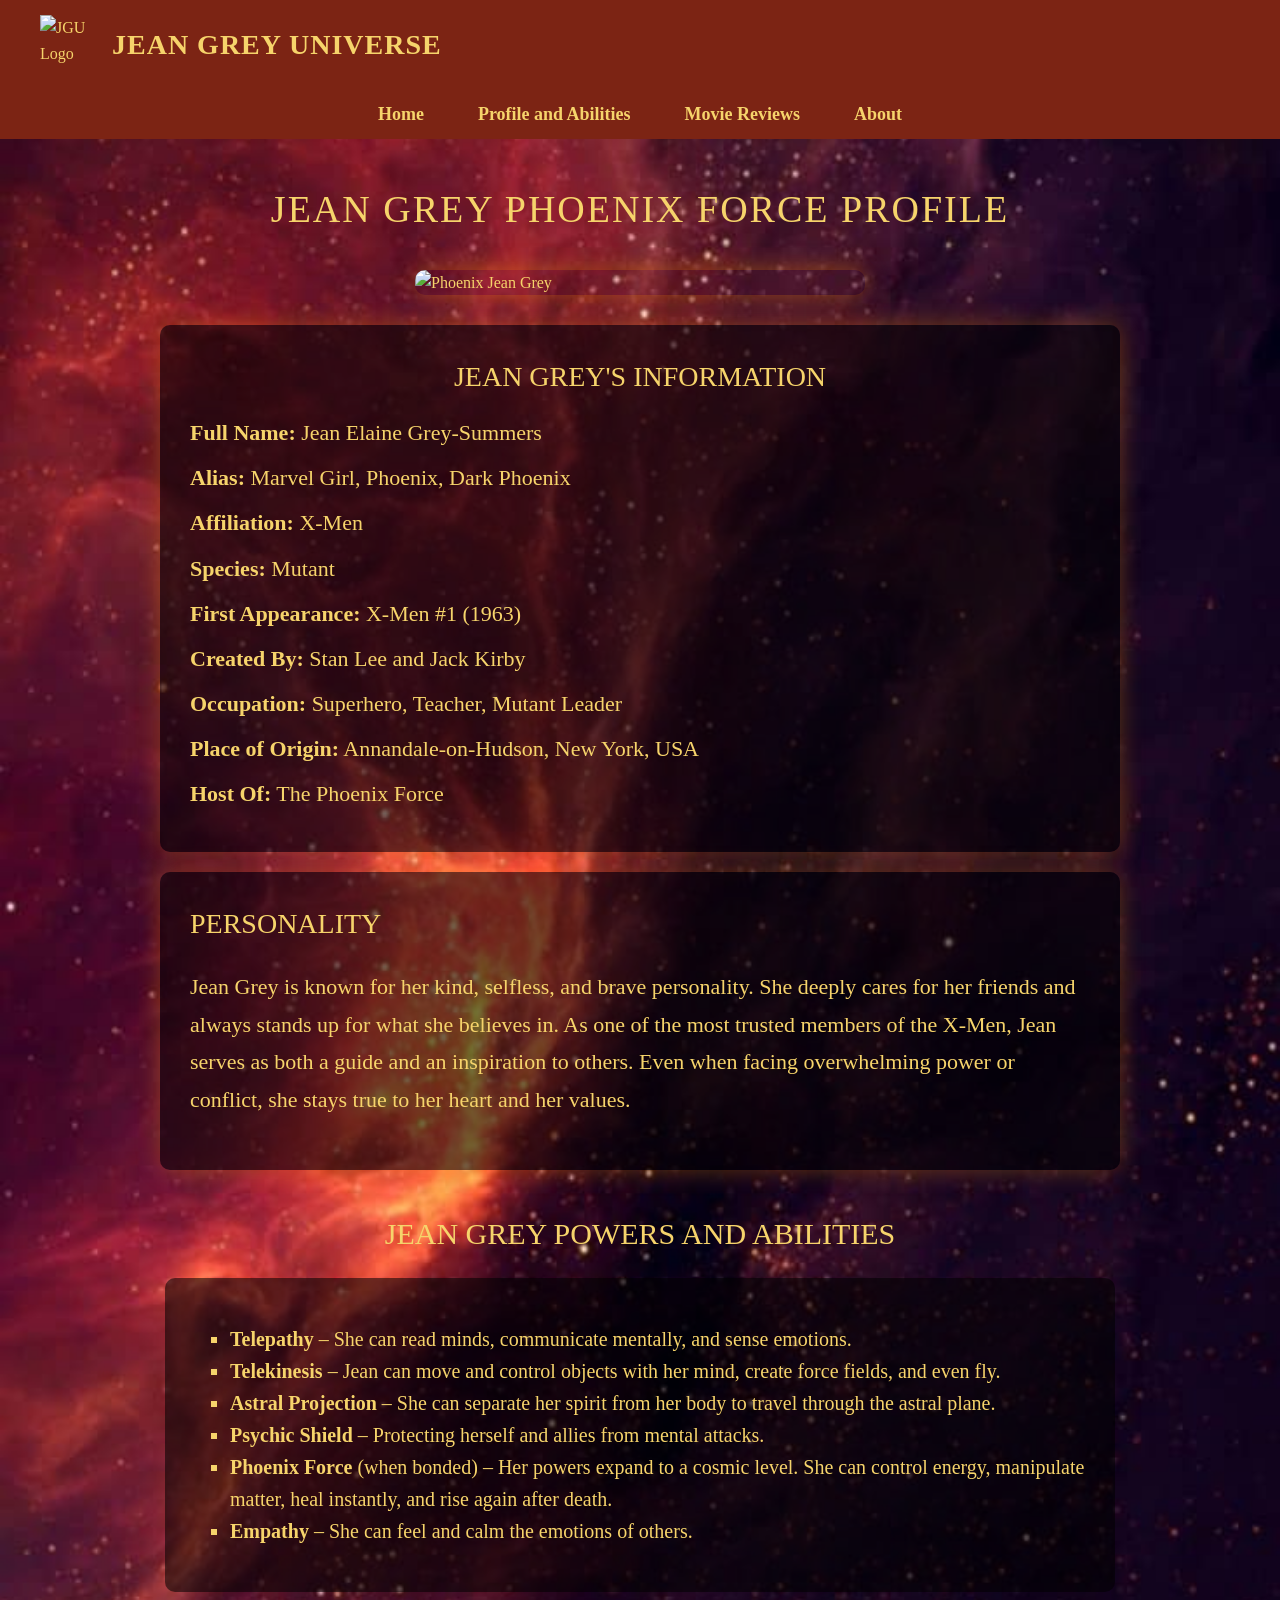
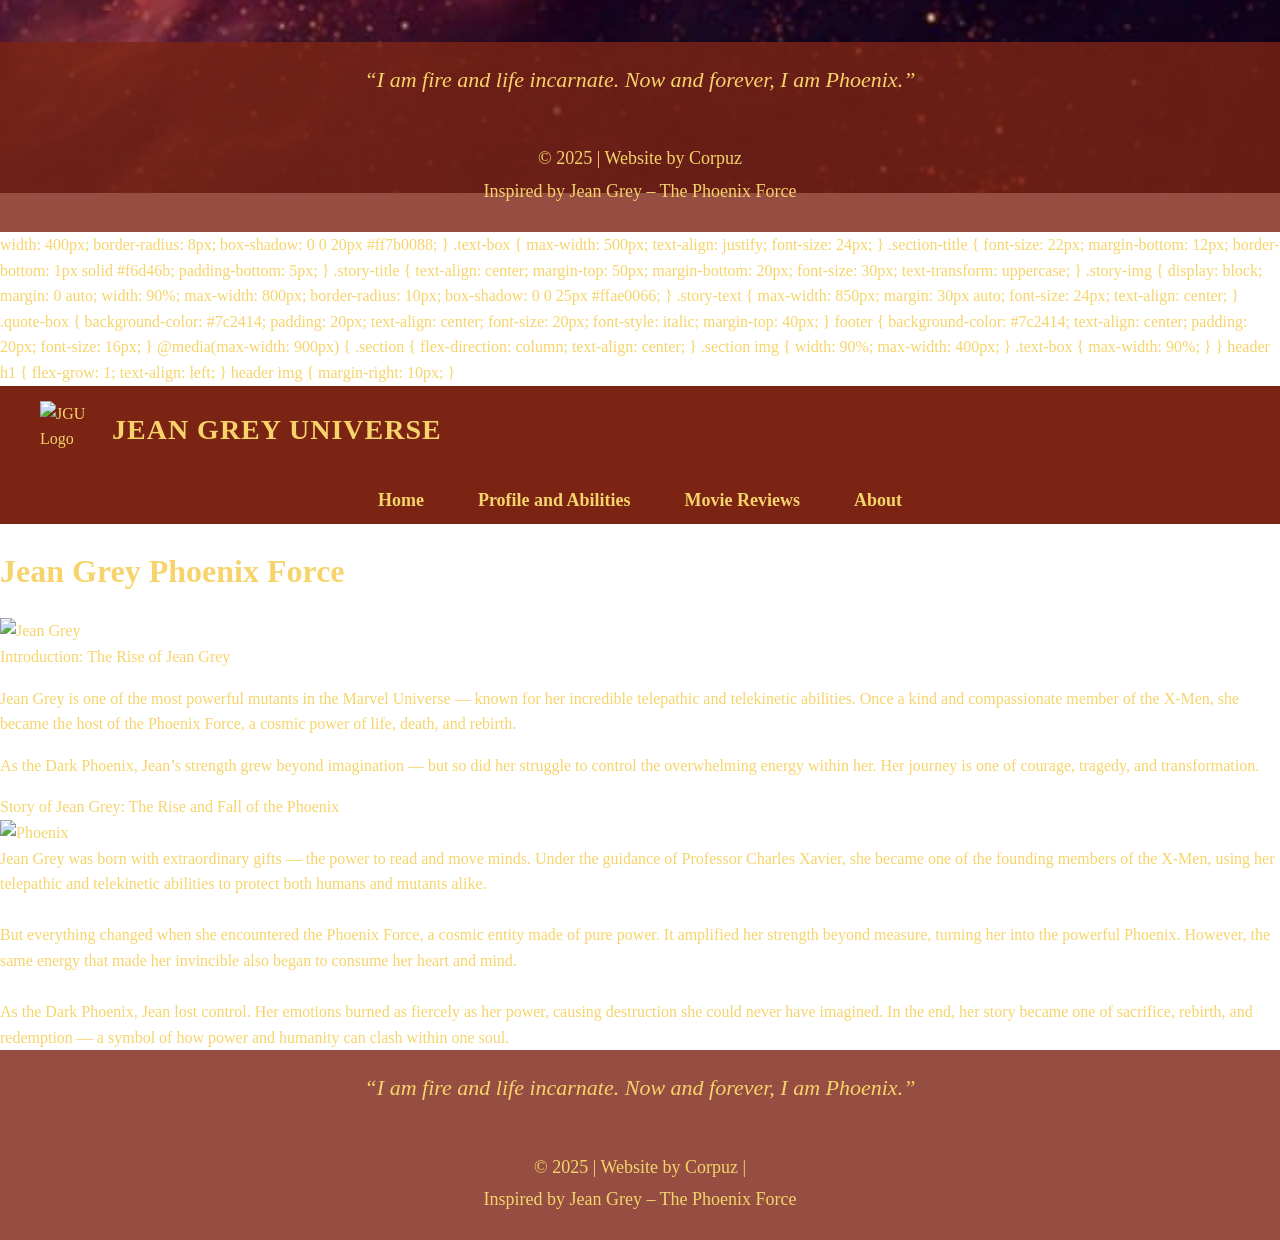
==== index.html @ b2e3488d "Rename 2.index.html to index.html" ====
<!DOCTYPE html>
<html lang="en">
<head>
    <meta charset="UTF-8">
    <meta name="viewport" content="width=device-width, initial-scale=1.0">
    <title>Jean Grey Universe - Profile & Abilities</title>

    <style>
        body {
            margin: 0;
            font-family: Georgia, serif;
            background: url("Messenger_creation_FD78155C-9B43-4DBA-8E69-68EBA44DCD0B.jpeg") no-repeat center center fixed;
            background-size: cover;
            color: #f6d46b;
            line-height: 1.6;
        }

        header {
            background-color: #7c2414;
            padding: 15px 40px;
            display: flex;
            align-items: center;
        }

        header img {
            width: 60px;
            height: 60px;
            margin-right: 12px;
        }

        header h1 {
            font-size: 28px;
            margin: 0;
            letter-spacing: 1px;
        }

        nav {
            background-color: #7c2414;
            text-align: center;
            padding: 10px 0;
        }

        nav a {
            margin: 0 25px;
            text-decoration: none;
            color: #f6d46b;
            font-size: 18px;
            font-weight: bold;
        }

        nav a:hover {
            color: white;
        }

        .title-main {
            text-align: center;
            font-size: 38px;
            margin-top: 40px;
            text-transform: uppercase;
            letter-spacing: 2px;
        }

        .phoenix-img {
            display: block;
            margin: 30px auto;
            width: 55%;
            max-width: 450px;
            border-radius: 10px;
            box-shadow: 0 0 25px #ff950066;
        }

        .box {
            max-width: 900px;
            margin: 20px auto;
            background-color: rgba(0, 0, 0, 0.55);
            padding: 30px;
            border-radius: 10px;
            box-shadow: 0 0 25px #ff950055;
        }

        .box-title {
            font-size: 28px;
            margin-bottom: 15px;
            text-transform: uppercase;
        }

        .profile-title {
            text-align: center;
        }

        .info-list p {
            font-size: 22px;
            margin: 10px 0;
        }

        .abilities-title {
            margin-top: 40px;
            font-size: 30px;
            text-align: center;
            text-transform: uppercase;
        }

        .abilities-box {
            max-width: 900px;
            margin: 20px auto 50px;
            background-color: rgba(0, 0, 0, 0.55);
            padding: 25px;
            border-radius: 10px;
            font-size: 20px;
        }

        .abilities-box ul {
            list-style: square;
        }

        .quote-box {
            background-color: #7c2414ce;
            padding: 20px;
            max-width: 100%;
            text-align: center;
            font-size: 22px;
            font-style: italic;
            margin: 0;
            border-radius: 0;
        }

        footer {
            background-color: #7c2414ce;
            text-align: center;
            padding: 25px 20px;
            font-size: 18px;
            color: #f6d46b;
            line-height: 1.8;
            margin: 0;
        }

        @media(max-width: 900px) {
            .phoenix-img {
                width: 80%;
            }
            .box, .abilities-box {
                width: 90%;
            }
        }
    </style>
</head>

<body>

<header>
    <img src="jgulogo.png" alt="JGU Logo">
    <h1>JEAN GREY UNIVERSE</h1>
</header>

<nav>
    <a href="phoenix1.index.html">Home</a>
    <a href="phoenix2.index.html">Profile and Abilities</a>
    <a href="#">Movie Reviews</a>
    <a href="#">About</a>
</nav>

<div class="title-main">Jean Grey Phoenix Force Profile</div>

<img src="lucas-werneck-dark-phoenix-mcu-low.jpg" class="phoenix-img" alt="Phoenix Jean Grey">

<div class="box">
    <div class="box-title profile-title">Jean Grey's Information</div>

    <div class="info-list">
        <p><b>Full Name:</b> Jean Elaine Grey-Summers</p>
        <p><b>Alias:</b> Marvel Girl, Phoenix, Dark Phoenix</p>
        <p><b>Affiliation:</b> X-Men</p>
        <p><b>Species:</b> Mutant</p>
        <p><b>First Appearance:</b> X-Men #1 (1963)</p>
        <p><b>Created By:</b> Stan Lee and Jack Kirby</p>
        <p><b>Occupation:</b> Superhero, Teacher, Mutant Leader</p>
        <p><b>Place of Origin:</b> Annandale-on-Hudson, New York, USA</p>
        <p><b>Host Of:</b> The Phoenix Force</p>
    </div>
</div>

<div class="box">
    <div class="box-title">Personality</div>

    <p style="font-size:22px; line-height:1.7;">
        Jean Grey is known for her kind, selfless, and brave
personality. She deeply cares for her friends and always
stands up for what she believes in. As one of the most
trusted members of the X-Men, Jean serves as both a
guide and an inspiration to others. Even when facing
overwhelming power or conflict, she stays true to her
heart and her values.
    </p>
</div>

<div class="abilities-title">Jean Grey Powers and Abilities</div>

<div class="abilities-box">
    <ul>
        <li><b>Telepathy</b> – She can read minds, communicate
mentally, and sense emotions.</li>
        <li><b>Telekinesis</b> – Jean can move and control objects with
her mind, create force fields, and even fly.</li>
        <li><b>Astral Projection</b> – She can separate her spirit from her
body to travel through the astral plane.</li>
        <li><b>Psychic Shield</b> – Protecting herself and allies from mental attacks.</li>
        <li><b>Phoenix Force</b> (when bonded) – Her powers expand to a
cosmic level. She can control energy, manipulate matter,
heal instantly, and rise again after death.</li>
        <li><b>Empathy</b> – She can feel and calm the emotions of
others.</li>
    </ul>
</div>

<div class="quote-box">
    “I am fire and life incarnate. Now and forever, I am Phoenix.”
</div>

<footer>
    © 2025 | Website by Corpuz<br>
    Inspired by Jean Grey – The Phoenix Force
</footer>

</body>
</html>            width: 400px;
            border-radius: 8px;
            box-shadow: 0 0 20px #ff7b0088;
        }

        .text-box {
            max-width: 500px;
            text-align: justify;
            font-size: 24px;
        }

        .section-title {
            font-size: 22px;
            margin-bottom: 12px;
            border-bottom: 1px solid #f6d46b;
            padding-bottom: 5px;
        }

        .story-title {
            text-align: center;
            margin-top: 50px;
            margin-bottom: 20px;
            font-size: 30px;
            text-transform: uppercase;
        }

        .story-img {
            display: block;
            margin: 0 auto;
            width: 90%;
            max-width: 800px;
            border-radius: 10px;
            box-shadow: 0 0 25px #ffae0066;
        }

        .story-text {
            max-width: 850px;
            margin: 30px auto;
            font-size: 24px;
            text-align: center;
        }

        .quote-box {
            background-color: #7c2414;
            padding: 20px;
            text-align: center;
            font-size: 20px;
            font-style: italic;
            margin-top: 40px;
        }

        footer {
            background-color: #7c2414;
            text-align: center;
            padding: 20px;
            font-size: 16px;
        }

        @media(max-width: 900px) {
            .section {
                flex-direction: column;
                text-align: center;
            }

            .section img {
                width: 90%;
                max-width: 400px;
            }

            .text-box {
                max-width: 90%;
            }
        }

        header h1 {
            flex-grow: 1;
            text-align: left;
        }

        header img {
            margin-right: 10px;
        }
    </style>
</head>

<body>
    
    <header>
       
        <img src="jgulogo.png" alt="JGU Logo">
         <h1>JEAN GREY UNIVERSE</h1>
    </header>
<nav>
            <a href="phoenix1.index.html">Home</a>
            <a href="phoenix2.index.html">Profile and Abilities</a>
            <a href="#">Movie Reviews</a>
            <a href="#">About</a>
        </nav>
    <div class="title-section">
        <h1>Jean Grey Phoenix Force</h1>
    </div>

    <div class="section">
        <img src="jean1.jpg" alt="Jean Grey">
        <div class="text-box">
            <div class="section-title">Introduction: The Rise of Jean Grey</div>
            <p>
                Jean Grey is one of the most powerful mutants in the Marvel Universe —
                known for her incredible telepathic and telekinetic abilities. Once a kind and
                compassionate member of the X-Men, she became the host of the Phoenix Force,
                a cosmic power of life, death, and rebirth.
            </p>
            <p>
                As the Dark Phoenix, Jean’s strength grew beyond imagination — but so did her struggle
                to control the overwhelming energy within her. Her journey is one of courage, tragedy,
                and transformation.
            </p>
        </div>
    </div>

    <div class="story-title">Story of Jean Grey: The Rise and Fall of the Phoenix</div>

    <img src="jean2.gif" class="story-img" alt="Phoenix">

    <div class="story-text">
        Jean Grey was born with extraordinary gifts — the power to read and move minds. Under the guidance of 
        Professor Charles Xavier, she became one of the founding members of the X-Men, using her telepathic 
        and telekinetic abilities to protect both humans and mutants alike.
        <br><br>
        But everything changed when she encountered the Phoenix Force, a cosmic entity made of pure power. 
        It amplified her strength beyond measure, turning her into the powerful Phoenix. However, the same 
        energy that made her invincible also began to consume her heart and mind.
        <br><br>
        As the Dark Phoenix, Jean lost control. Her emotions burned as fiercely as her power, causing destruction 
        she could never have imagined. In the end, her story became one of sacrifice, rebirth, and redemption — 
        a symbol of how power and humanity can clash within one soul.
    </div>

    <div class="quote-box">
        “I am fire and life incarnate. Now and forever, I am Phoenix.”
    </div>

    <footer>
        © 2025 | Website by Corpuz |<br>
        Inspired by Jean Grey – The Phoenix Force
    </footer>

</body>
</html>
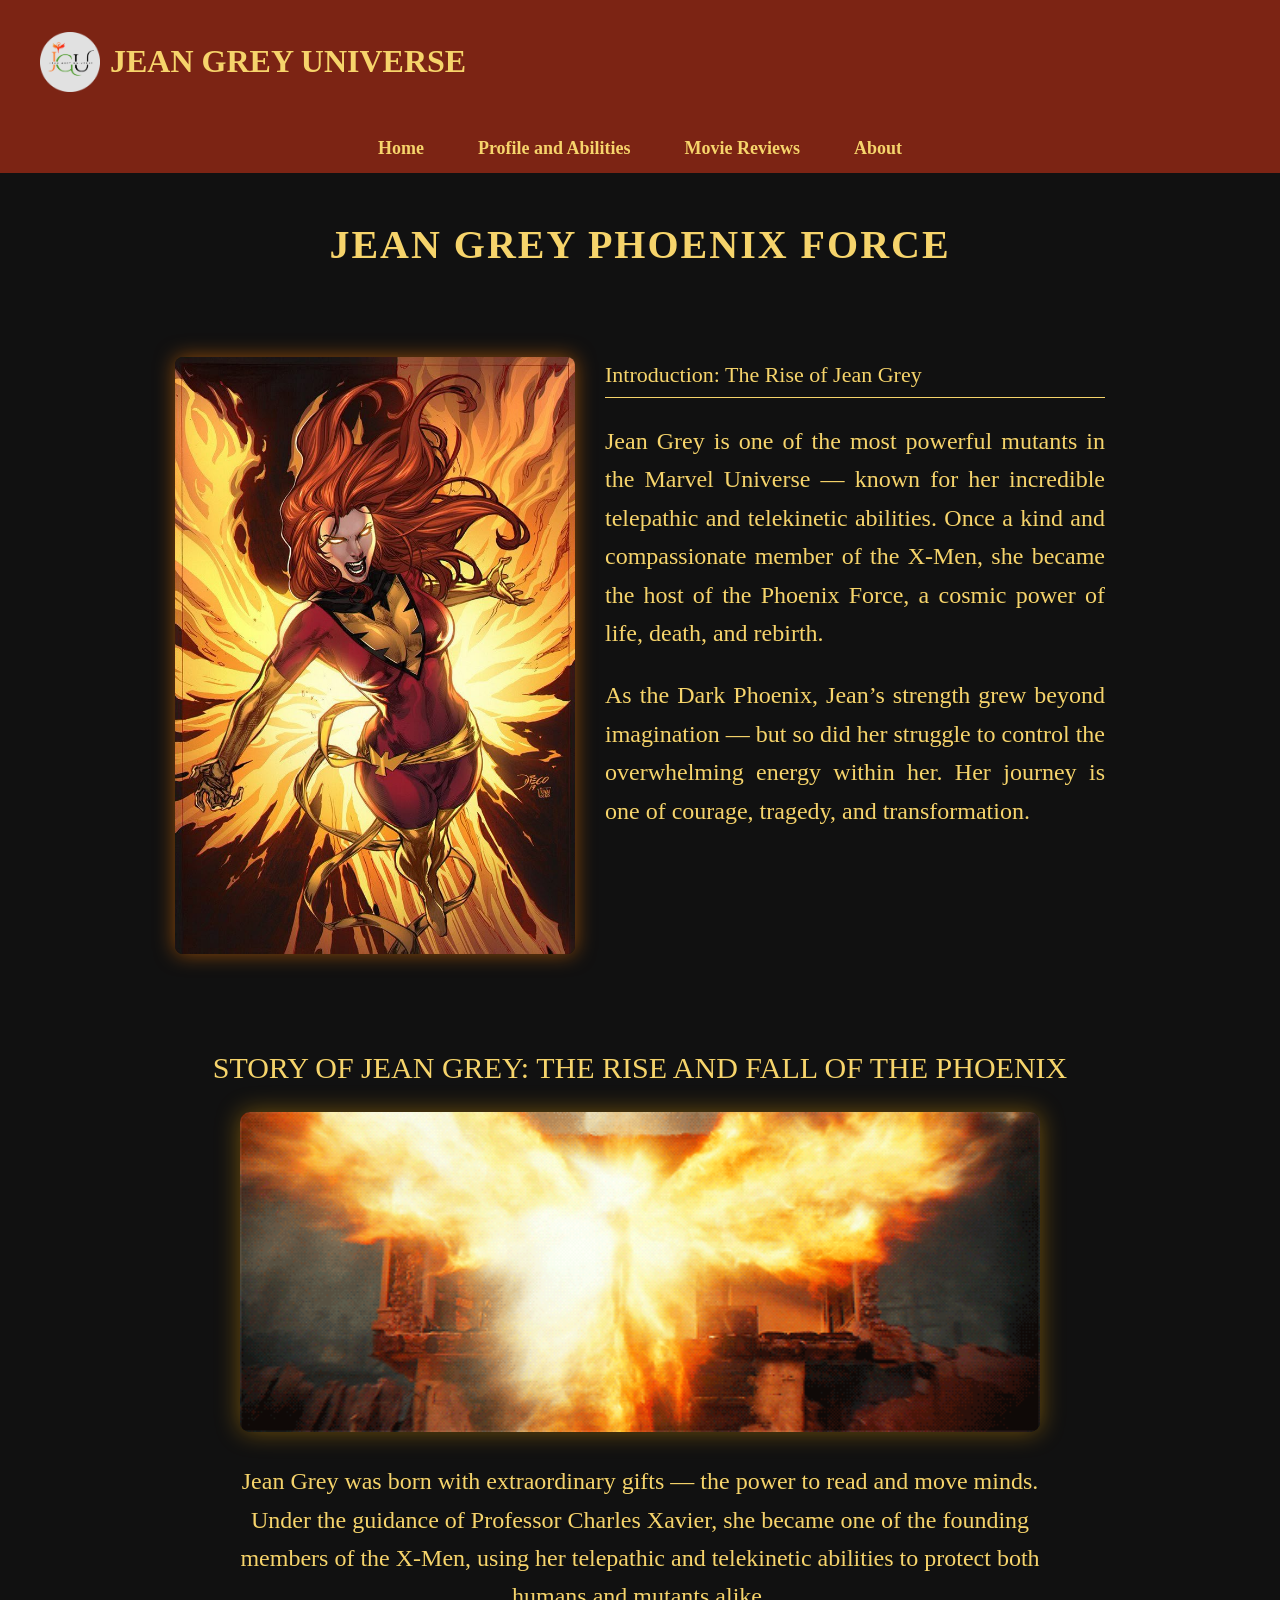
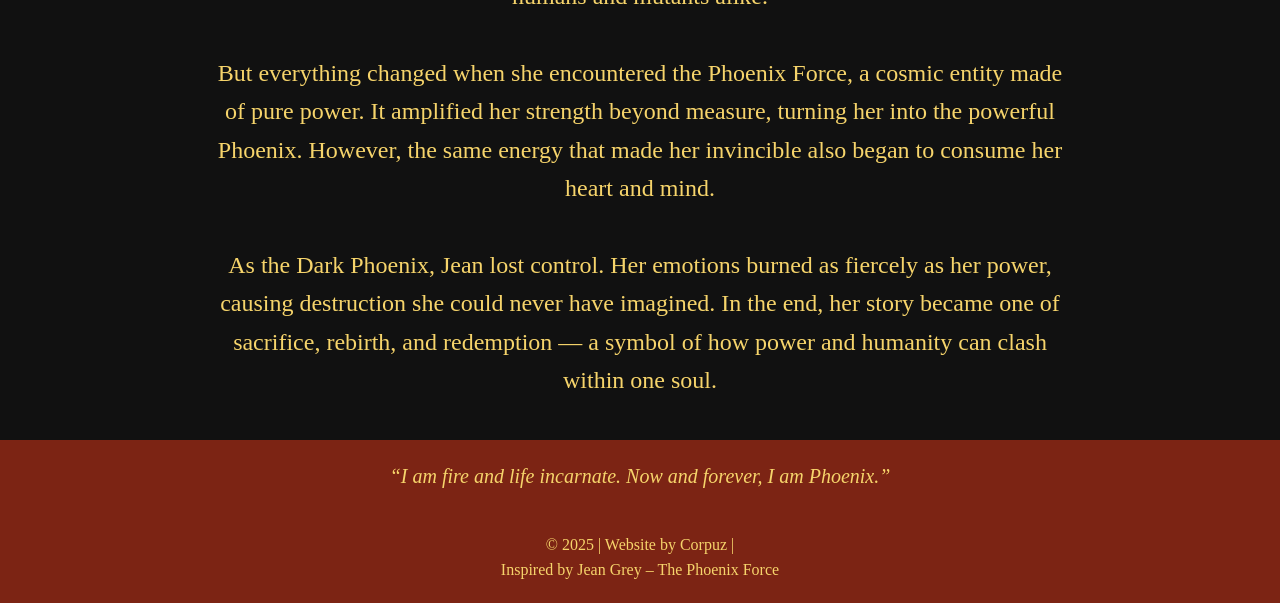
==== commit 1be9ac36: "Update and rename phoenix1.html to index.html" ====
--- a/index.html
+++ b/index.html
@@ -3,14 +3,13 @@
 <head>
     <meta charset="UTF-8">
     <meta name="viewport" content="width=device-width, initial-scale=1.0">
-    <title>Jean Grey Universe - Profile & Abilities</title>
+    <title>Jean Grey Universe</title>
 
     <style>
         body {
             margin: 0;
             font-family: Georgia, serif;
-            background: url("Messenger_creation_FD78155C-9B43-4DBA-8E69-68EBA44DCD0B.jpeg") no-repeat center center fixed;
-            background-size: cover;
+            background-color: #111;
             color: #f6d46b;
             line-height: 1.6;
         }
@@ -20,18 +19,13 @@
             padding: 15px 40px;
             display: flex;
             align-items: center;
+            justify-content: space-between;
         }
 
         header img {
             width: 60px;
             height: 60px;
-            margin-right: 12px;
-        }
-
-        header h1 {
-            font-size: 28px;
-            margin: 0;
-            letter-spacing: 1px;
+             margin-right: 10px;
         }
 
         nav {
@@ -46,183 +40,34 @@
             color: #f6d46b;
             font-size: 18px;
             font-weight: bold;
+            display: inline-block;
         }
 
         nav a:hover {
             color: white;
         }
 
-        .title-main {
-            text-align: center;
-            font-size: 38px;
-            margin-top: 40px;
+        .title-section {
+            text-align: center;
+            padding: 40px 10px;
+        }
+
+        .title-section h1 {
+            margin: 0;
+            font-size: 40px;
+            letter-spacing: 2px;
             text-transform: uppercase;
-            letter-spacing: 2px;
-        }
-
-        .phoenix-img {
-            display: block;
-            margin: 30px auto;
-            width: 55%;
-            max-width: 450px;
-            border-radius: 10px;
-            box-shadow: 0 0 25px #ff950066;
-        }
-
-        .box {
-            max-width: 900px;
-            margin: 20px auto;
-            background-color: rgba(0, 0, 0, 0.55);
-            padding: 30px;
-            border-radius: 10px;
-            box-shadow: 0 0 25px #ff950055;
-        }
-
-        .box-title {
-            font-size: 28px;
-            margin-bottom: 15px;
-            text-transform: uppercase;
-        }
-
-        .profile-title {
-            text-align: center;
-        }
-
-        .info-list p {
-            font-size: 22px;
-            margin: 10px 0;
-        }
-
-        .abilities-title {
-            margin-top: 40px;
-            font-size: 30px;
-            text-align: center;
-            text-transform: uppercase;
-        }
-
-        .abilities-box {
-            max-width: 900px;
-            margin: 20px auto 50px;
-            background-color: rgba(0, 0, 0, 0.55);
-            padding: 25px;
-            border-radius: 10px;
-            font-size: 20px;
-        }
-
-        .abilities-box ul {
-            list-style: square;
-        }
-
-        .quote-box {
-            background-color: #7c2414ce;
-            padding: 20px;
-            max-width: 100%;
-            text-align: center;
-            font-size: 22px;
-            font-style: italic;
-            margin: 0;
-            border-radius: 0;
-        }
-
-        footer {
-            background-color: #7c2414ce;
-            text-align: center;
-            padding: 25px 20px;
-            font-size: 18px;
-            color: #f6d46b;
-            line-height: 1.8;
-            margin: 0;
-        }
-
-        @media(max-width: 900px) {
-            .phoenix-img {
-                width: 80%;
-            }
-            .box, .abilities-box {
-                width: 90%;
-            }
-        }
-    </style>
-</head>
-
-<body>
-
-<header>
-    <img src="jgulogo.png" alt="JGU Logo">
-    <h1>JEAN GREY UNIVERSE</h1>
-</header>
-
-<nav>
-    <a href="phoenix1.index.html">Home</a>
-    <a href="phoenix2.index.html">Profile and Abilities</a>
-    <a href="#">Movie Reviews</a>
-    <a href="#">About</a>
-</nav>
-
-<div class="title-main">Jean Grey Phoenix Force Profile</div>
-
-<img src="lucas-werneck-dark-phoenix-mcu-low.jpg" class="phoenix-img" alt="Phoenix Jean Grey">
-
-<div class="box">
-    <div class="box-title profile-title">Jean Grey's Information</div>
-
-    <div class="info-list">
-        <p><b>Full Name:</b> Jean Elaine Grey-Summers</p>
-        <p><b>Alias:</b> Marvel Girl, Phoenix, Dark Phoenix</p>
-        <p><b>Affiliation:</b> X-Men</p>
-        <p><b>Species:</b> Mutant</p>
-        <p><b>First Appearance:</b> X-Men #1 (1963)</p>
-        <p><b>Created By:</b> Stan Lee and Jack Kirby</p>
-        <p><b>Occupation:</b> Superhero, Teacher, Mutant Leader</p>
-        <p><b>Place of Origin:</b> Annandale-on-Hudson, New York, USA</p>
-        <p><b>Host Of:</b> The Phoenix Force</p>
-    </div>
-</div>
-
-<div class="box">
-    <div class="box-title">Personality</div>
-
-    <p style="font-size:22px; line-height:1.7;">
-        Jean Grey is known for her kind, selfless, and brave
-personality. She deeply cares for her friends and always
-stands up for what she believes in. As one of the most
-trusted members of the X-Men, Jean serves as both a
-guide and an inspiration to others. Even when facing
-overwhelming power or conflict, she stays true to her
-heart and her values.
-    </p>
-</div>
-
-<div class="abilities-title">Jean Grey Powers and Abilities</div>
-
-<div class="abilities-box">
-    <ul>
-        <li><b>Telepathy</b> – She can read minds, communicate
-mentally, and sense emotions.</li>
-        <li><b>Telekinesis</b> – Jean can move and control objects with
-her mind, create force fields, and even fly.</li>
-        <li><b>Astral Projection</b> – She can separate her spirit from her
-body to travel through the astral plane.</li>
-        <li><b>Psychic Shield</b> – Protecting herself and allies from mental attacks.</li>
-        <li><b>Phoenix Force</b> (when bonded) – Her powers expand to a
-cosmic level. She can control energy, manipulate matter,
-heal instantly, and rise again after death.</li>
-        <li><b>Empathy</b> – She can feel and calm the emotions of
-others.</li>
-    </ul>
-</div>
-
-<div class="quote-box">
-    “I am fire and life incarnate. Now and forever, I am Phoenix.”
-</div>
-
-<footer>
-    © 2025 | Website by Corpuz<br>
-    Inspired by Jean Grey – The Phoenix Force
-</footer>
-
-</body>
-</html>            width: 400px;
+        }
+
+        .section {
+            display: flex;
+            justify-content: center;
+            padding: 40px;
+            gap: 30px;
+        }
+
+        .section img {
+            width: 400px;
             border-radius: 8px;
             box-shadow: 0 0 20px #ff7b0088;
         }
@@ -311,12 +156,12 @@
     
     <header>
        
-        <img src="jgulogo.png" alt="JGU Logo">
+        <img src="cropped_circle_image.png" alt="JGU Logo">
          <h1>JEAN GREY UNIVERSE</h1>
     </header>
 <nav>
-            <a href="phoenix1.index.html">Home</a>
-            <a href="phoenix2.index.html">Profile and Abilities</a>
+            <a href="index.html">Home</a>
+            <a href="page2.html">Profile and Abilities</a>
             <a href="#">Movie Reviews</a>
             <a href="#">About</a>
         </nav>
@@ -325,7 +170,7 @@
     </div>
 
     <div class="section">
-        <img src="jean1.jpg" alt="Jean Grey">
+        <img src="b725380bf64ba335d2a28d1504a6973b.jpg" alt="Jean Grey">
         <div class="text-box">
             <div class="section-title">Introduction: The Rise of Jean Grey</div>
             <p>
@@ -344,7 +189,7 @@
 
     <div class="story-title">Story of Jean Grey: The Rise and Fall of the Phoenix</div>
 
-    <img src="jean2.gif" class="story-img" alt="Phoenix">
+    <img src="35b79aedaf72eb4aabc5873484487a88.gif" class="story-img" alt="Phoenix">
 
     <div class="story-text">
         Jean Grey was born with extraordinary gifts — the power to read and move minds. Under the guidance of 
@@ -370,4 +215,5 @@
     </footer>
 
 </body>
-</html>
+  </html>
+  
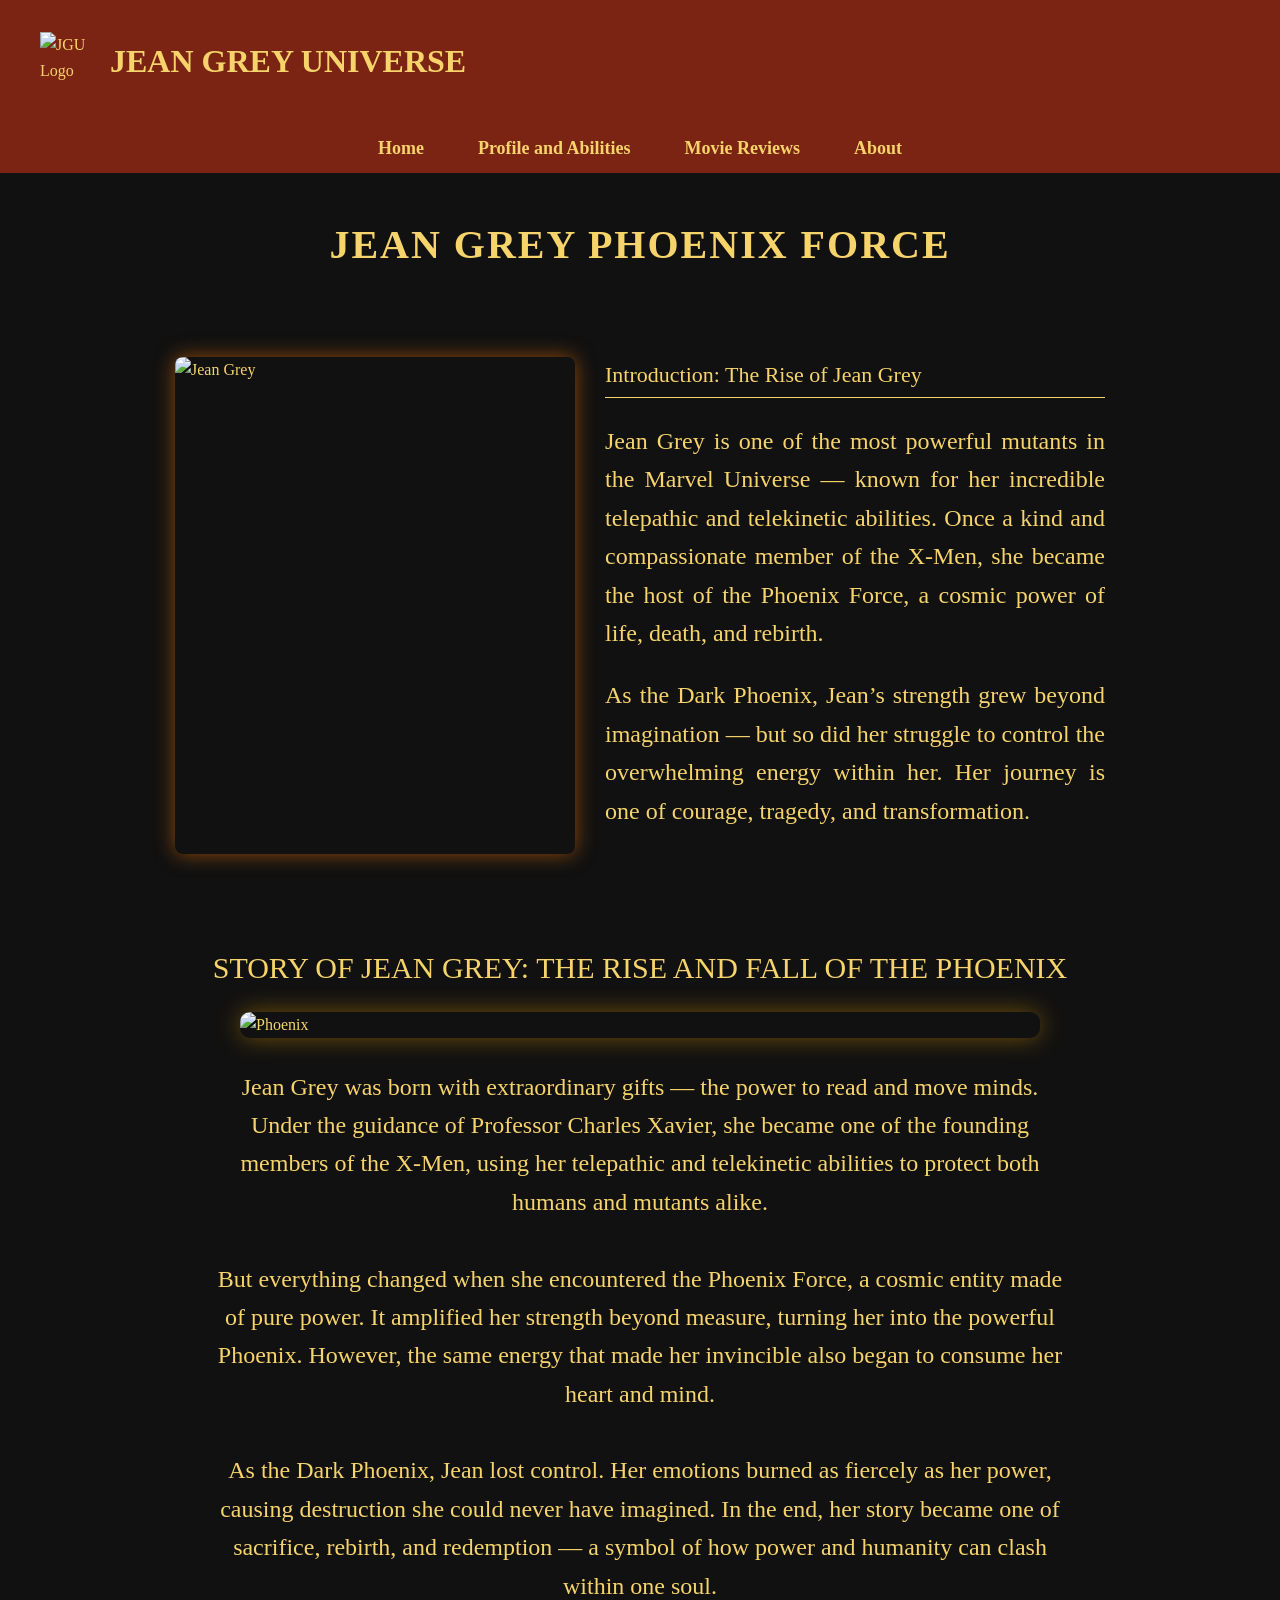
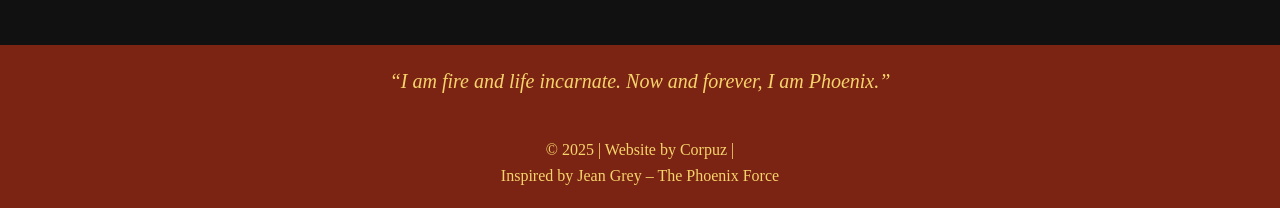
==== commit d37393d4: "Update index.html" ====
--- a/index.html
+++ b/index.html
@@ -156,21 +156,21 @@
     
     <header>
        
-        <img src="cropped_circle_image.png" alt="JGU Logo">
+        <img src="jgulogo.png" alt="JGU Logo">
          <h1>JEAN GREY UNIVERSE</h1>
     </header>
 <nav>
             <a href="index.html">Home</a>
             <a href="page2.html">Profile and Abilities</a>
-            <a href="#">Movie Reviews</a>
-            <a href="#">About</a>
+            <a href="page3.html">Movie Reviews</a>
+            <a href="page4.html">About</a>
         </nav>
     <div class="title-section">
         <h1>Jean Grey Phoenix Force</h1>
     </div>
 
     <div class="section">
-        <img src="b725380bf64ba335d2a28d1504a6973b.jpg" alt="Jean Grey">
+        <img src="jean1.jpg" alt="Jean Grey">
         <div class="text-box">
             <div class="section-title">Introduction: The Rise of Jean Grey</div>
             <p>
@@ -189,7 +189,7 @@
 
     <div class="story-title">Story of Jean Grey: The Rise and Fall of the Phoenix</div>
 
-    <img src="35b79aedaf72eb4aabc5873484487a88.gif" class="story-img" alt="Phoenix">
+    <img src="0cc0ce76d98af5ee590712105dcce451.gif" class="story-img" alt="Phoenix">
 
     <div class="story-text">
         Jean Grey was born with extraordinary gifts — the power to read and move minds. Under the guidance of 
@@ -215,5 +215,4 @@
     </footer>
 
 </body>
-  </html>
-  
+</html>
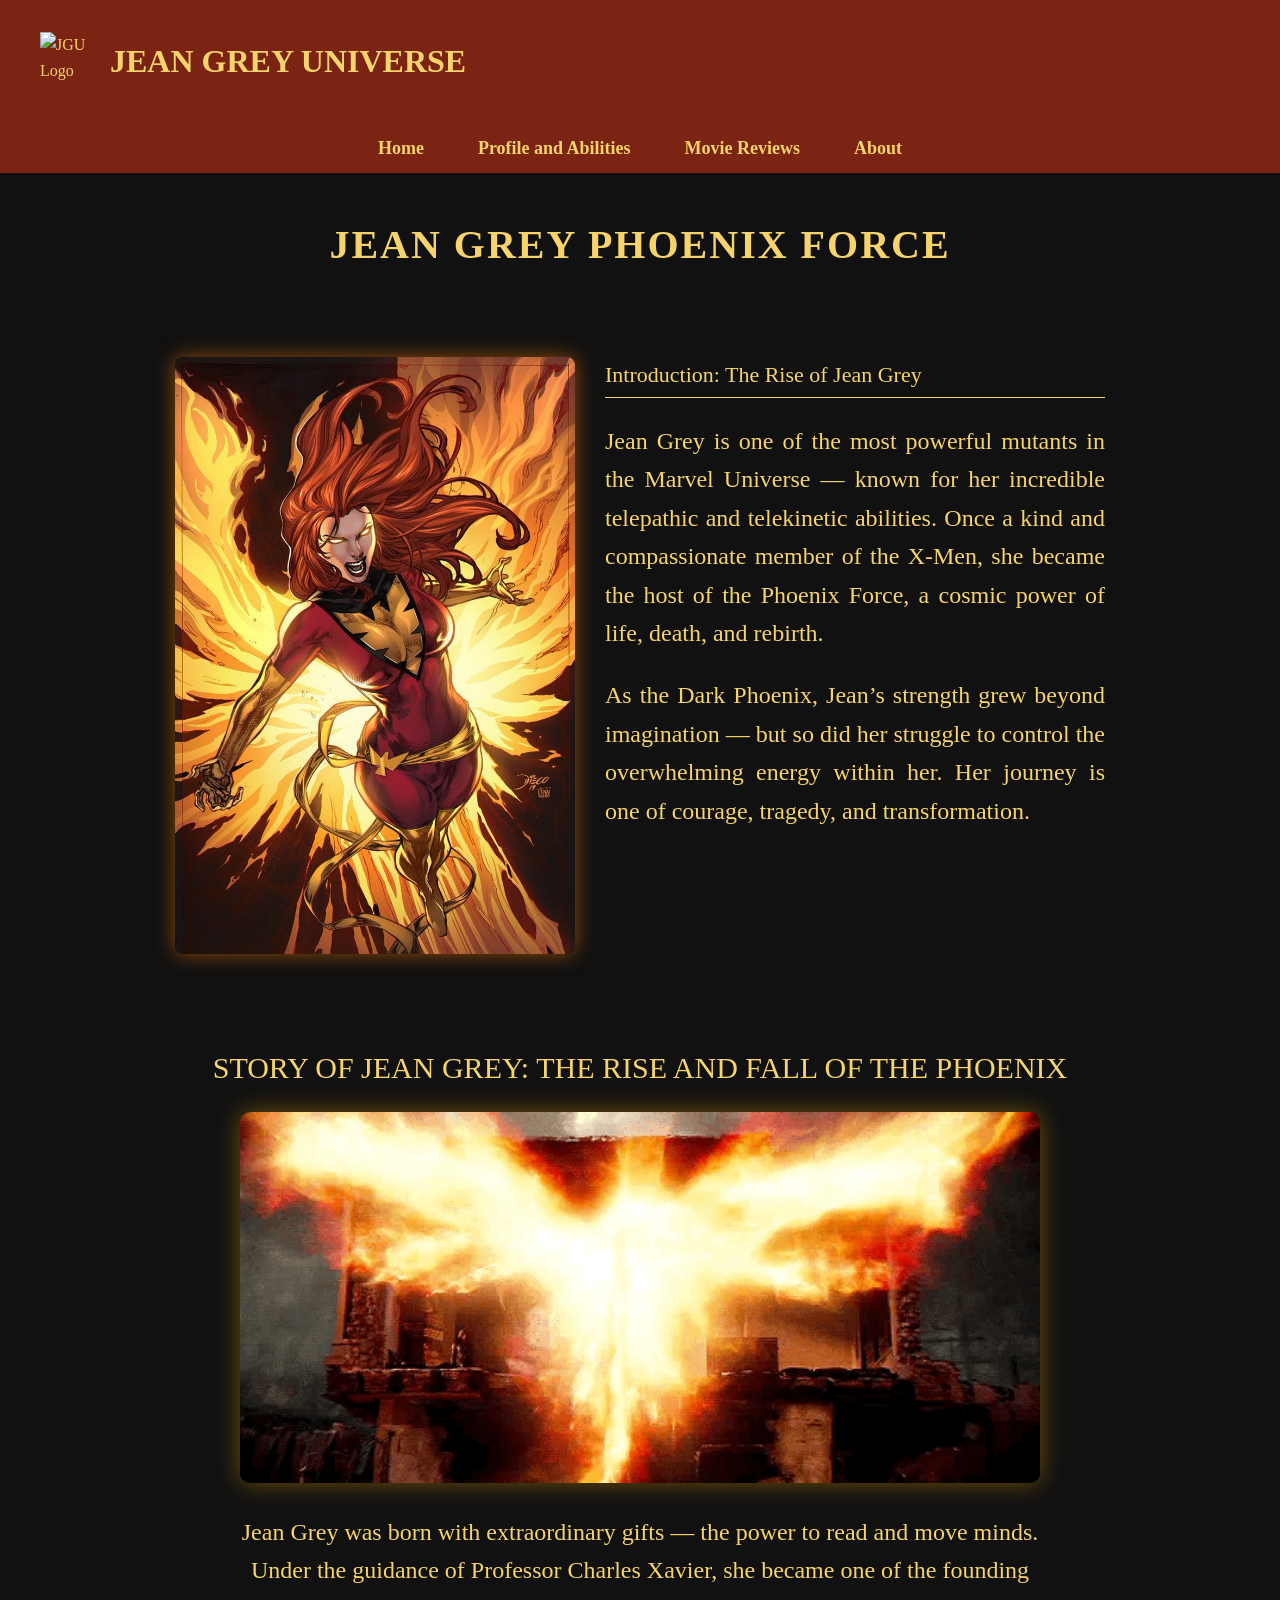
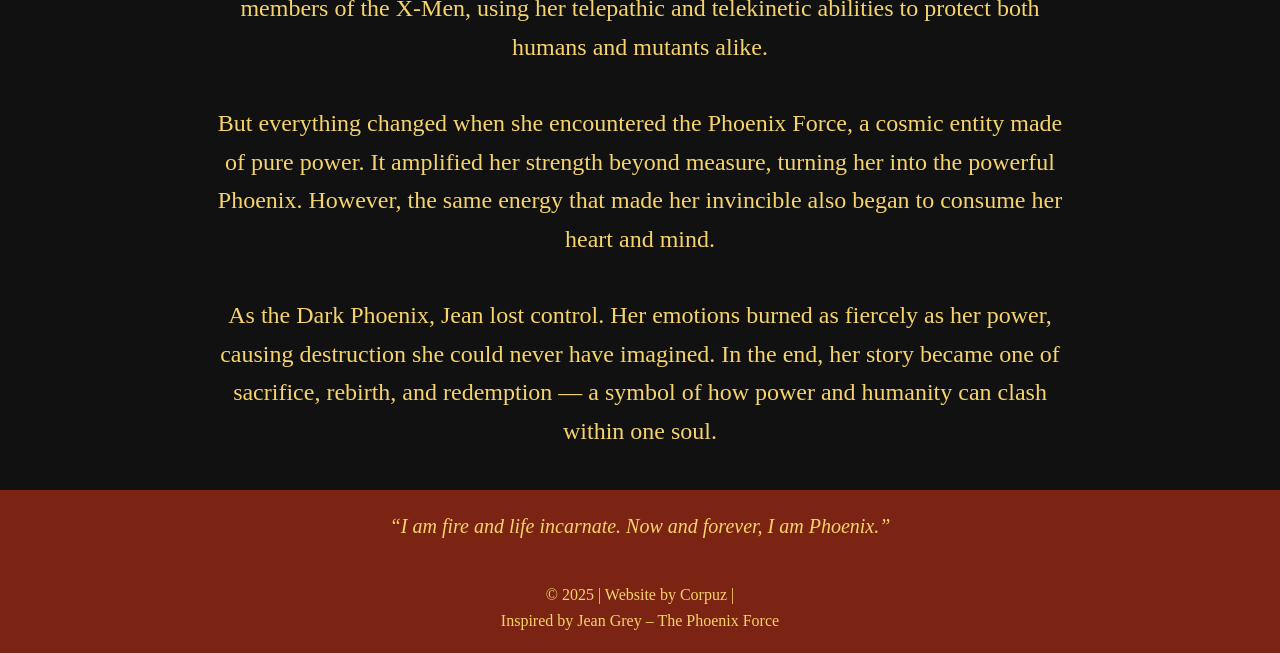
==== commit 0c16fa80: "Update index.html" ====
--- a/index.html
+++ b/index.html
@@ -170,7 +170,7 @@
     </div>
 
     <div class="section">
-        <img src="jean1.jpg" alt="Jean Grey">
+        <img src="b725380bf64ba335d2a28d1504a6973b.jpg" alt="Jean Grey">
         <div class="text-box">
             <div class="section-title">Introduction: The Rise of Jean Grey</div>
             <p>
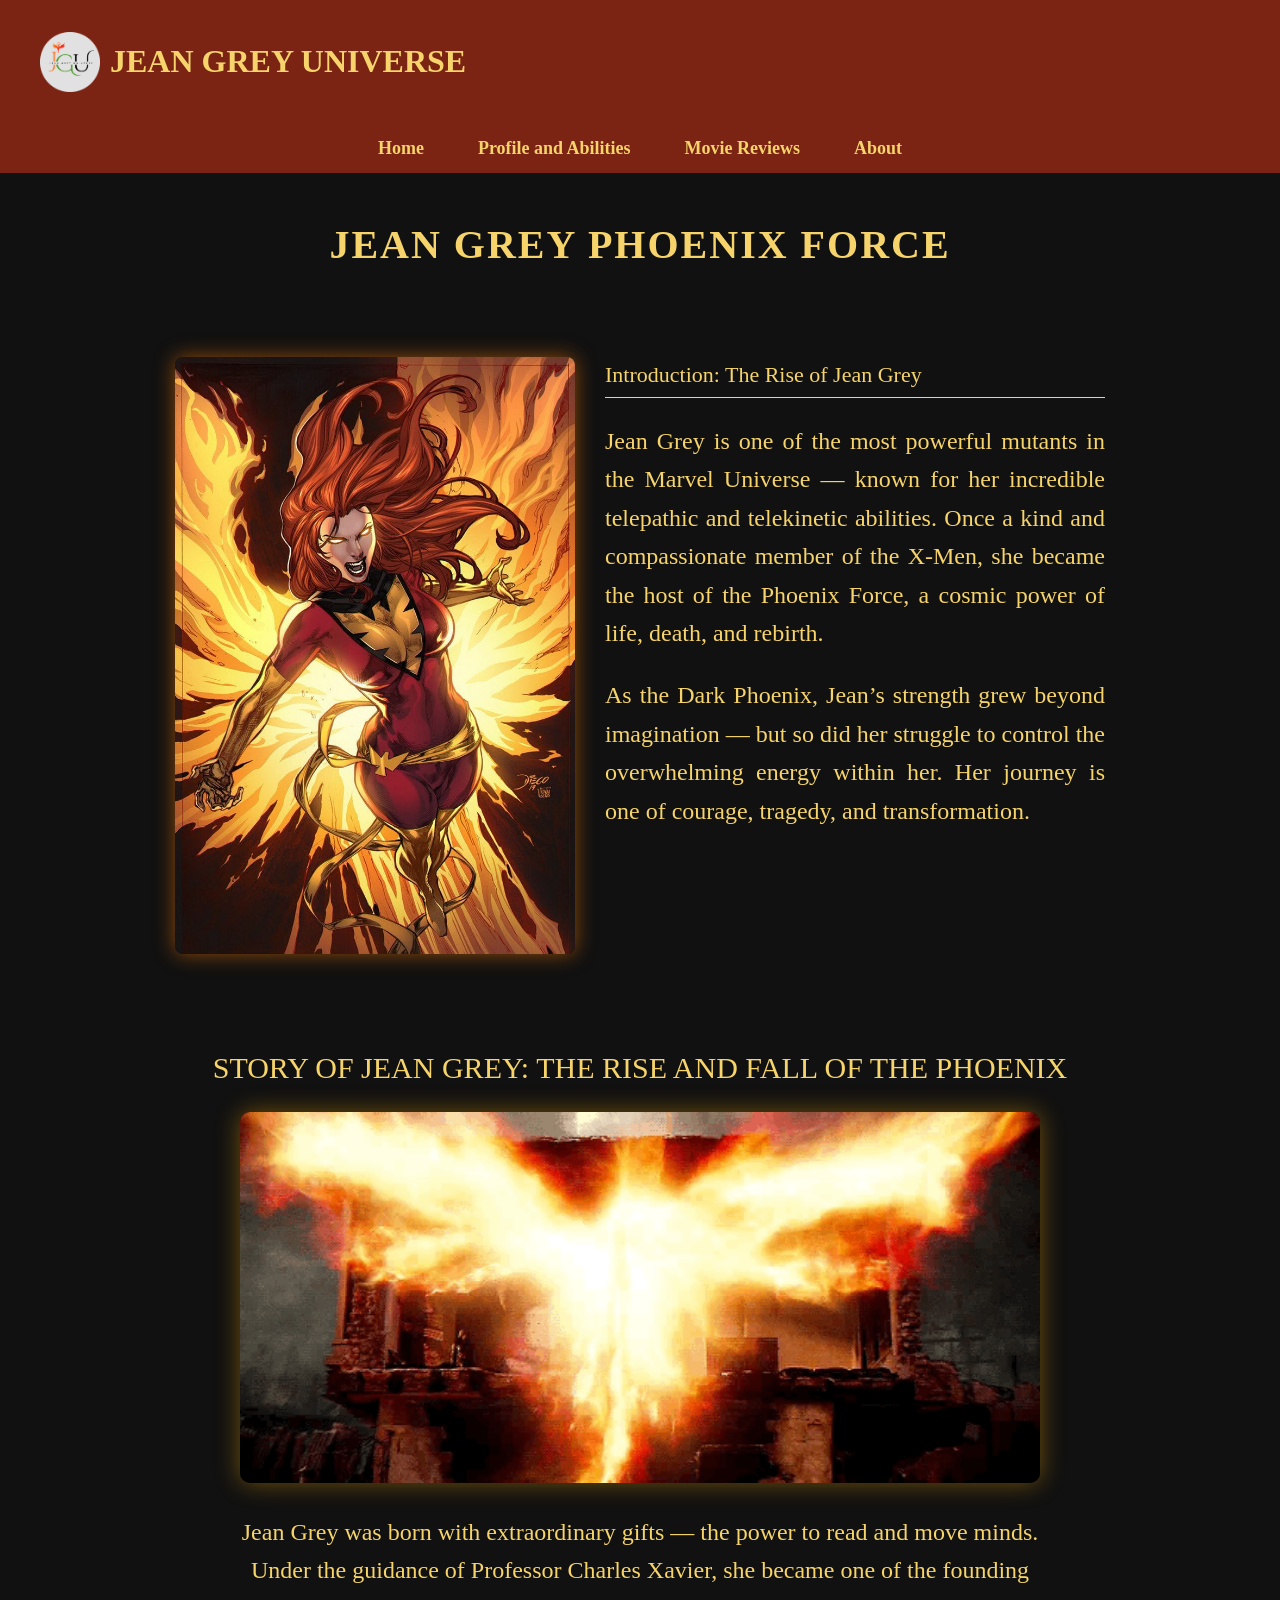
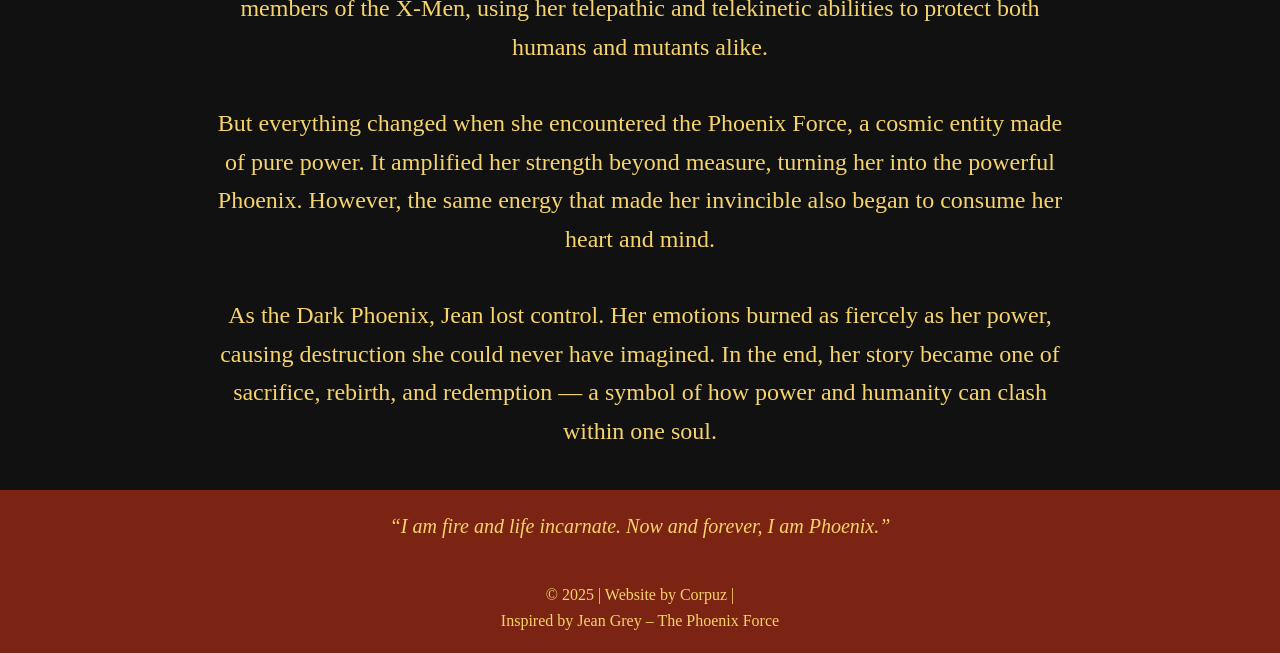
==== commit b762d8de: "Update index.html" ====
--- a/index.html
+++ b/index.html
@@ -156,7 +156,7 @@
     
     <header>
        
-        <img src="jgulogo.png" alt="JGU Logo">
+        <img src="cropped_circle_image.png" alt="JGU Logo">
          <h1>JEAN GREY UNIVERSE</h1>
     </header>
 <nav>
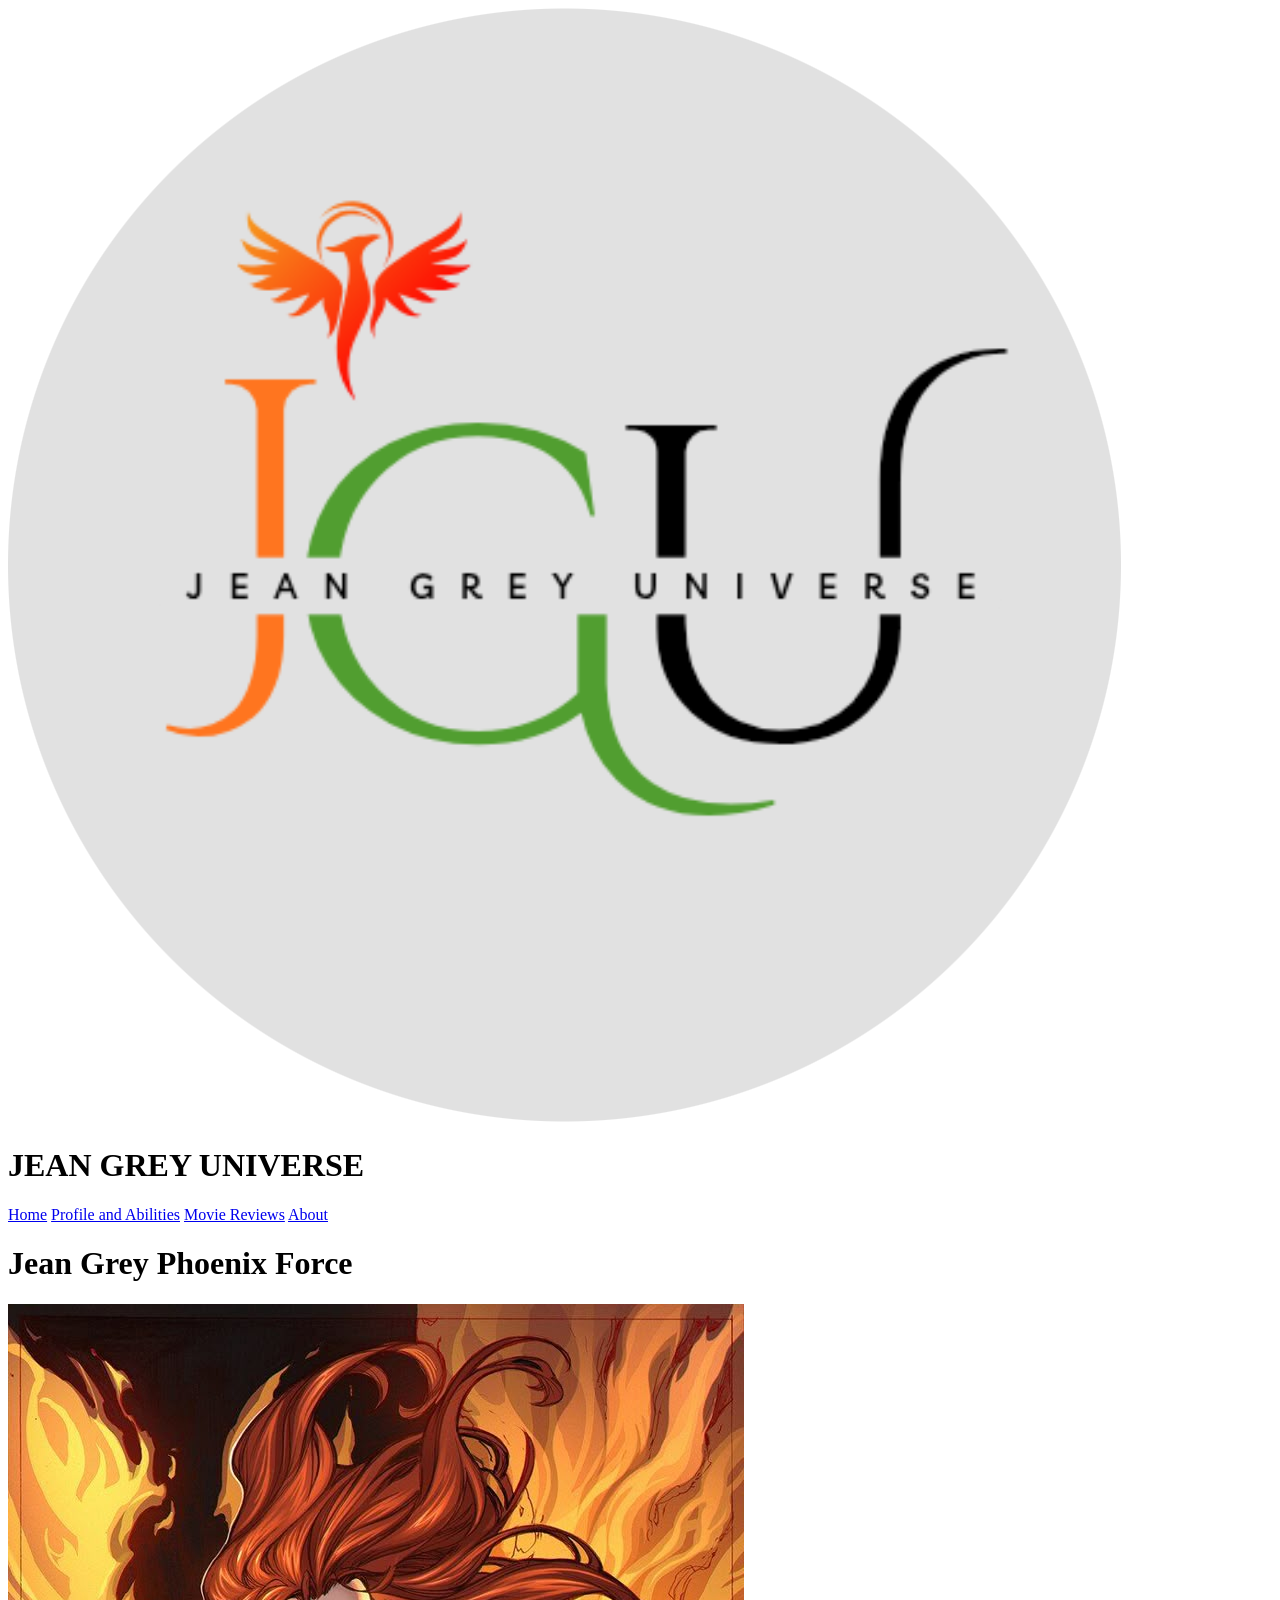
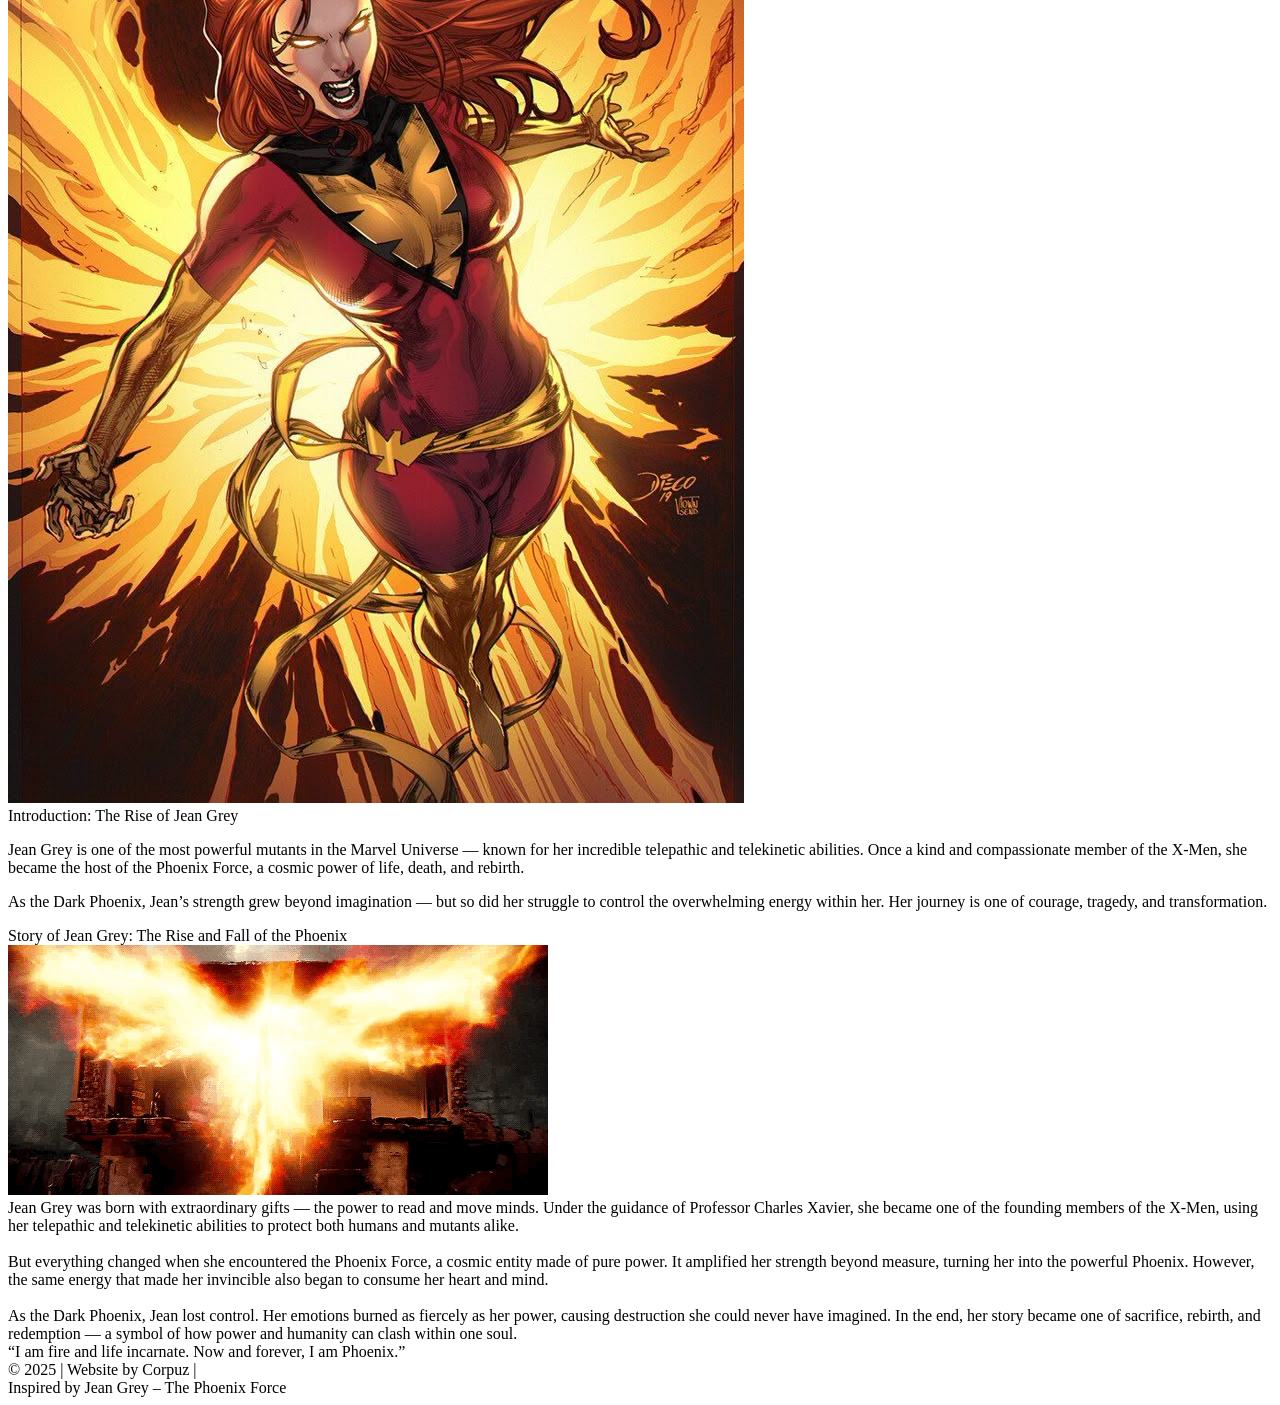
==== commit 69144dd8: "Link external stylesheet in index.html Replaced inline styles with external stylesheet link." ====
--- a/index.html
+++ b/index.html
@@ -4,155 +4,11 @@
     <meta charset="UTF-8">
     <meta name="viewport" content="width=device-width, initial-scale=1.0">
     <title>Jean Grey Universe</title>
-
-    <style>
-        body {
-            margin: 0;
-            font-family: Georgia, serif;
-            background-color: #111;
-            color: #f6d46b;
-            line-height: 1.6;
-        }
-
-        header {
-            background-color: #7c2414;
-            padding: 15px 40px;
-            display: flex;
-            align-items: center;
-            justify-content: space-between;
-        }
-
-        header img {
-            width: 60px;
-            height: 60px;
-             margin-right: 10px;
-        }
-
-        nav {
-            background-color: #7c2414;
-            text-align: center;
-            padding: 10px 0;
-        }
-
-        nav a {
-            margin: 0 25px;
-            text-decoration: none;
-            color: #f6d46b;
-            font-size: 18px;
-            font-weight: bold;
-            display: inline-block;
-        }
-
-        nav a:hover {
-            color: white;
-        }
-
-        .title-section {
-            text-align: center;
-            padding: 40px 10px;
-        }
-
-        .title-section h1 {
-            margin: 0;
-            font-size: 40px;
-            letter-spacing: 2px;
-            text-transform: uppercase;
-        }
-
-        .section {
-            display: flex;
-            justify-content: center;
-            padding: 40px;
-            gap: 30px;
-        }
-
-        .section img {
-            width: 400px;
-            border-radius: 8px;
-            box-shadow: 0 0 20px #ff7b0088;
-        }
-
-        .text-box {
-            max-width: 500px;
-            text-align: justify;
-            font-size: 24px;
-        }
-
-        .section-title {
-            font-size: 22px;
-            margin-bottom: 12px;
-            border-bottom: 1px solid #f6d46b;
-            padding-bottom: 5px;
-        }
-
-        .story-title {
-            text-align: center;
-            margin-top: 50px;
-            margin-bottom: 20px;
-            font-size: 30px;
-            text-transform: uppercase;
-        }
-
-        .story-img {
-            display: block;
-            margin: 0 auto;
-            width: 90%;
-            max-width: 800px;
-            border-radius: 10px;
-            box-shadow: 0 0 25px #ffae0066;
-        }
-
-        .story-text {
-            max-width: 850px;
-            margin: 30px auto;
-            font-size: 24px;
-            text-align: center;
-        }
-
-        .quote-box {
-            background-color: #7c2414;
-            padding: 20px;
-            text-align: center;
-            font-size: 20px;
-            font-style: italic;
-            margin-top: 40px;
-        }
-
-        footer {
-            background-color: #7c2414;
-            text-align: center;
-            padding: 20px;
-            font-size: 16px;
-        }
-
-        @media(max-width: 900px) {
-            .section {
-                flex-direction: column;
-                text-align: center;
-            }
-
-            .section img {
-                width: 90%;
-                max-width: 400px;
-            }
-
-            .text-box {
-                max-width: 90%;
-            }
-        }
-
-        header h1 {
-            flex-grow: 1;
-            text-align: left;
-        }
-
-        header img {
-            margin-right: 10px;
-        }
-    </style>
+    
+    <link rel="stylesheet" href="style.css">            
 </head>
 
-<body>
+<body class="page1">
     
     <header>
        
